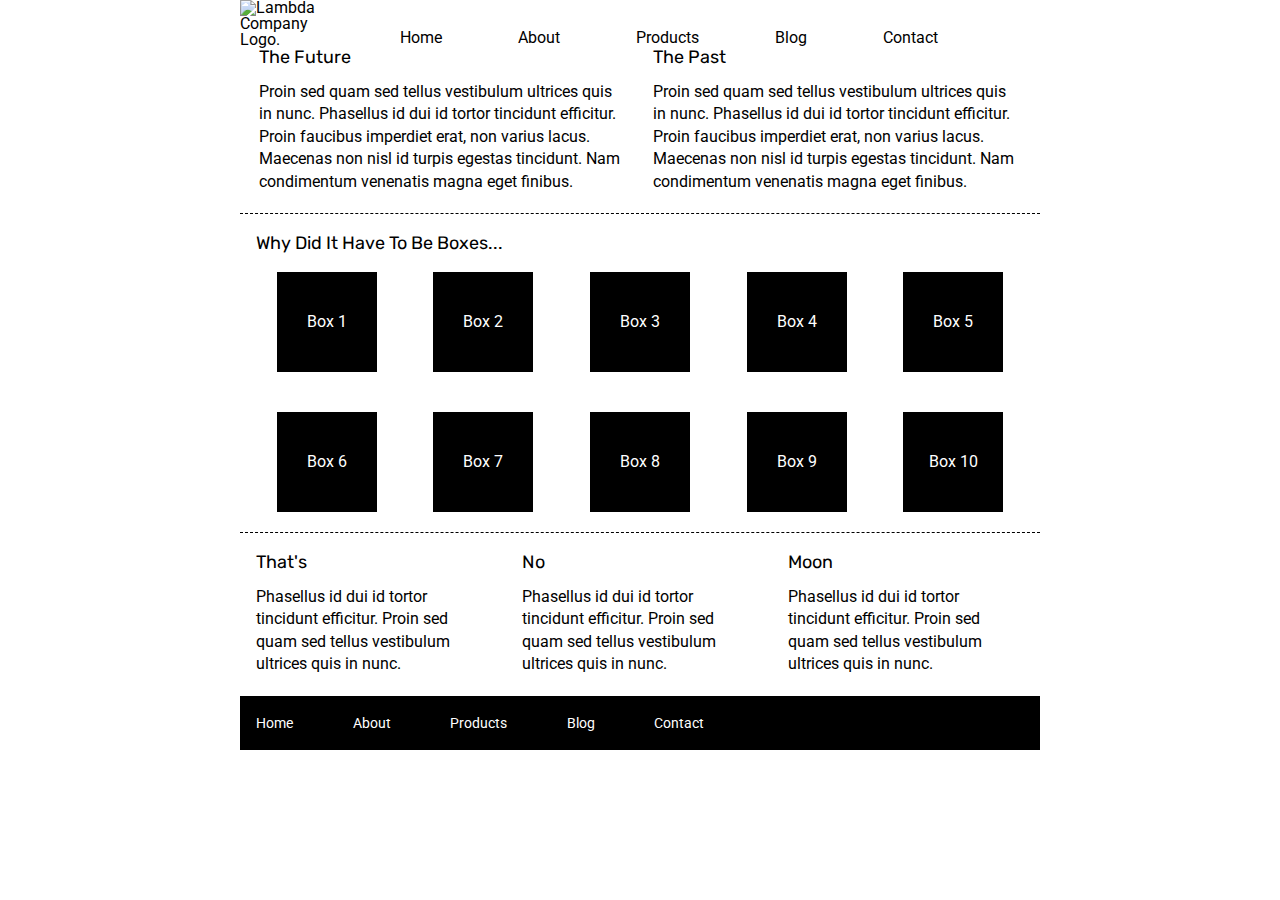
==== index.html @ d151ce4a "added navigation, successfully added logo" ====
<!doctype html>

<html lang="en">
<head>
  <meta charset="utf-8">

  <title>Sprint Challenge - Home</title>

  <link href="https://fonts.googleapis.com/css?family=Roboto|Rubik" rel="stylesheet">
  <link rel="stylesheet" href="css/index.css">

</head>

<body>
    <div class="container">

        <header>
            <nav>
                <a href="#">Home</a>
                <a href="#">About</a>
                <a href="#">Products</a>
                <a href="#">Blog</a>
                <a href="#">Contact</a>

            </nav>
            <img class="lambdalogo" src="img\lambda-black.png" alt="Lambda Company Logo.">
        </header>
            
    
   
        <section class="top-content">
            <div class="text-container">
                <h2>The Future</h2>
                <p>Proin sed quam sed tellus vestibulum ultrices quis in nunc. Phasellus id dui id tortor tincidunt efficitur. Proin faucibus imperdiet erat, non varius lacus. Maecenas non nisl id turpis egestas tincidunt. Nam condimentum venenatis magna eget finibus.</p>
            </div>
            <div class="text-container">
                <h2>The Past</h2>
                <p>Proin sed quam sed tellus vestibulum ultrices quis in nunc. Phasellus id dui id tortor tincidunt efficitur. Proin faucibus imperdiet erat, non varius lacus. Maecenas non nisl id turpis egestas tincidunt. Nam condimentum venenatis magna eget finibus.</p>
            </div>
        </section>
        
        <section class="middle-content">
        
            <h2>Why Did It Have To Be Boxes...</h2>
            
            <div class="boxes">
                <div class="box">Box 1</div>
                <div class="box">Box 2</div>
                <div class="box">Box 3</div>
                <div class="box">Box 4</div>
                <div class="box">Box 5</div>
                <div class="box">Box 6</div>
                <div class="box">Box 7</div>
                <div class="box">Box 8</div>
                <div class="box">Box 9</div>
                <div class="box">Box 10</div>
            </div>
        
        </section>

        <section class="bottom-content">

            <div class="text-container">
                <h2>That's</h2>
                <p>Phasellus id dui id tortor tincidunt efficitur. Proin sed quam sed tellus vestibulum ultrices quis in nunc.</p>
            </div>
            <div class="text-container">
                <h2>No</h2>
                <p>Phasellus id dui id tortor tincidunt efficitur. Proin sed quam sed tellus vestibulum ultrices quis in nunc.</p>
            </div>
            <div class="text-container">
                <h2>Moon</h2>
                <p>Phasellus id dui id tortor tincidunt efficitur. Proin sed quam sed tellus vestibulum ultrices quis in nunc.</p>
            </div>

        </section>
        
        <footer>
            <nav>
                <a href="#">Home</a>
                <a href="#">About</a>
                <a href="#">Products</a>
                <a href="#">Blog</a>
                <a href="#">Contact</a>
            </nav>
        </footer>
    </div><!-- container -->        
</body>
</html>
---- css/index.css ----
/* http://meyerweb.com/eric/tools/css/reset/ 
   v2.0 | 20110126
   License: none (public domain)
*/

html, body, div, span, applet, object, iframe,
h1, h2, h3, h4, h5, h6, p, blockquote, pre,
a, abbr, acronym, address, big, cite, code,
del, dfn, em, img, ins, kbd, q, s, samp,
small, strike, strong, sub, sup, tt, var,
b, u, i, center,
dl, dt, dd, ol, ul, li,
fieldset, form, label, legend,
table, caption, tbody, tfoot, thead, tr, th, td,
article, aside, canvas, details, embed, 
figure, figcaption, footer, header, hgroup, 
menu, nav, output, ruby, section, summary,
time, mark, audio, video {
	margin: 0;
	padding: 0;
	border: 0;
	font-size: 100%;
	font: inherit;
	vertical-align: baseline;
}
/* HTML5 display-role reset for older browsers */
article, aside, details, figcaption, figure, 
footer, header, hgroup, menu, nav, section {
	display: block;
}
body {
	line-height: 1;
}
ol, ul {
	list-style: none;
}
blockquote, q {
	quotes: none;
}
blockquote:before, blockquote:after,
q:before, q:after {
	content: '';
	content: none;
}
table {
	border-collapse: collapse;
	border-spacing: 0;
}

* {
    box-sizing: border-box;
}

html, body {
    height: 100%;
    font-family: 'Roboto', sans-serif;
}

h1, h2, h3, h4, h5 {
    font-size: 18px;
    margin-bottom: 15px;
    font-family: 'Rubik', sans-serif;
}

p {
    line-height: 1.4;
}

.container {
    width: 800px;
    margin: 0 auto;
}

header{
    display:flex;
    width:50%;
    flex-direction:row-reverse;
    
}

header nav{
    display:flex;
    justify-content:space-between;
    width:45%;
    margin-top: 30px;
    margin-right: 60px;
    
}

header nav a{
    margin-right: 76px;
    color: black;
    text-decoration:none;
    
}

header .lambdalogo{
    display:flex;
    justify-content:flex-start;
    margin-right:50px;
}

.top-content {
    display: flex;
    flex-wrap: wrap;
    justify-content: space-evenly;
    margin-bottom: 20px;
    border-bottom: 1px dashed black;
}

.top-content .text-container {
    width: 48%;
    padding: 0 1%;
    padding-bottom: 20px;  
}

.middle-content {
    margin-bottom: 20px;
    border-bottom: 1px dashed black;
}

.middle-content h2 {
    padding: 0 2%;
    margin-bottom: 0;
}

.middle-content .boxes {
    display: flex;
    flex-wrap: wrap;
    justify-content: space-evenly;
}

.middle-content .boxes .box {
    width: 12.5%;
    height: 100px;
    background: black;
    margin: 20px 2.5%;
    color: white;
    display: flex;
    align-items: center;
    justify-content: center;
}

.bottom-content {
    display: flex;
    margin: 0 2% 20px;
    justify-content: space-around;
}

.bottom-content .text-container {
    padding-right: 4%;
}

.bottom-content .text-container:last-child {
    padding-right: 0;
}

footer {
    width: 100%;
    background: black;
}

footer nav {
    width: 60%;
    display: flex;
    justify-content: space-between;
    align-items: center;
    padding: 20px 2%;
    font-size: 14px;
}

footer nav a {
    color: white;
    text-decoration: none;
}
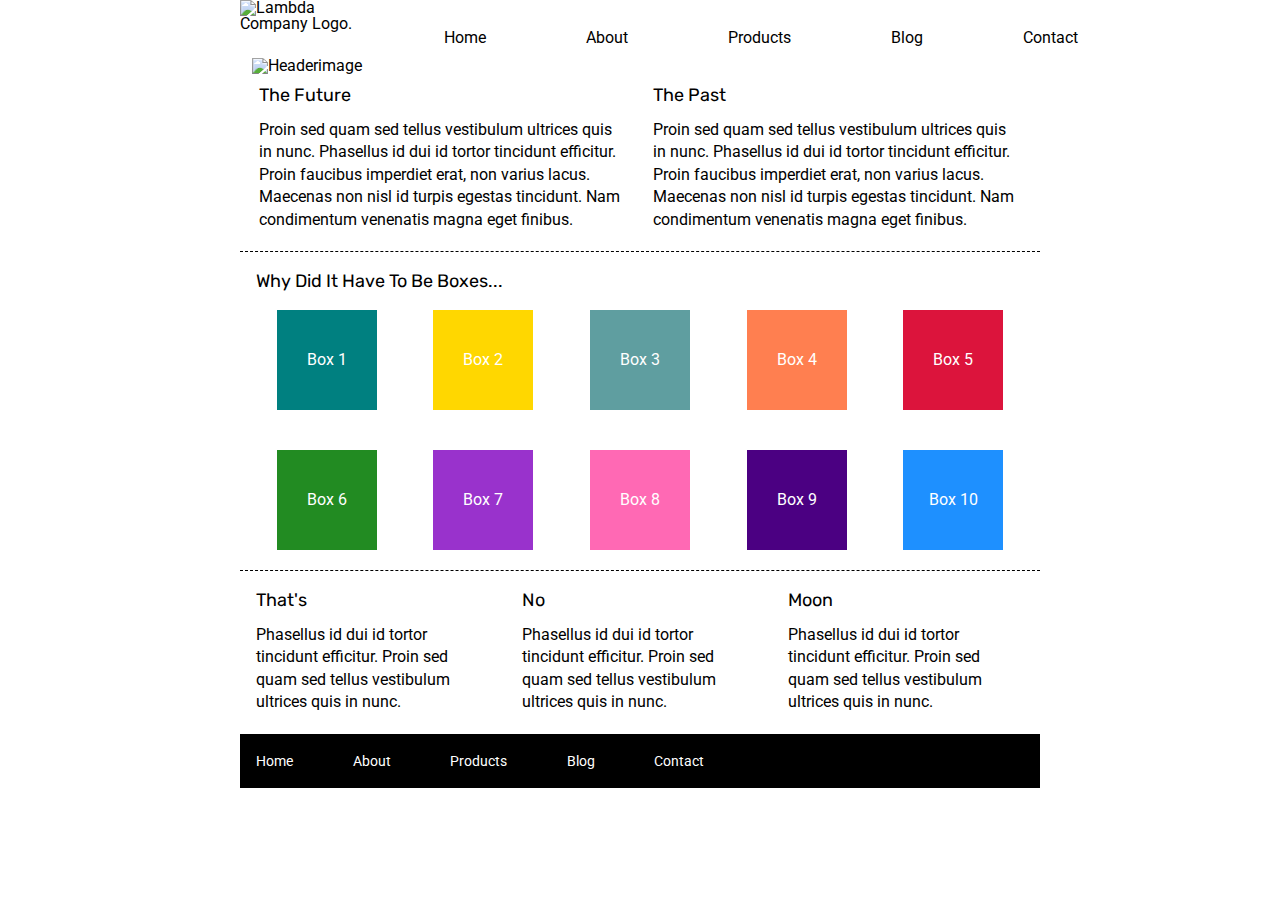
==== commit 1a6dd0be: "added colors to boxes and added header image" ====
--- a/index.html
+++ b/index.html
@@ -17,7 +17,7 @@
         <header>
             <nav>
                 <a href="#">Home</a>
-                <a href="#">About</a>
+                <a href="about.html">About</a>
                 <a href="#">Products</a>
                 <a href="#">Blog</a>
                 <a href="#">Contact</a>
@@ -25,7 +25,7 @@
             </nav>
             <img class="lambdalogo" src="img\lambda-black.png" alt="Lambda Company Logo.">
         </header>
-            
+            <img class="headerimage" src="img\jumbo.jpg" alt="Headerimage">
     
    
         <section class="top-content">
@@ -44,16 +44,16 @@
             <h2>Why Did It Have To Be Boxes...</h2>
             
             <div class="boxes">
-                <div class="box">Box 1</div>
-                <div class="box">Box 2</div>
-                <div class="box">Box 3</div>
-                <div class="box">Box 4</div>
-                <div class="box">Box 5</div>
-                <div class="box">Box 6</div>
-                <div class="box">Box 7</div>
-                <div class="box">Box 8</div>
-                <div class="box">Box 9</div>
-                <div class="box">Box 10</div>
+                <div class="box box1">Box 1</div>
+                <div class="box box2">Box 2</div>
+                <div class="box box3">Box 3</div>
+                <div class="box box4">Box 4</div>
+                <div class="box box5">Box 5</div>
+                <div class="box box6">Box 6</div>
+                <div class="box box7">Box 7</div>
+                <div class="box box8">Box 8</div>
+                <div class="box box9">Box 9</div>
+                <div class="box box10">Box 10</div>
             </div>
         
         </section>
--- a/css/index.css
+++ b/css/index.css
@@ -73,7 +73,7 @@
 
 header{
     display:flex;
-    width:50%;
+    width:60%;
     flex-direction:row-reverse;
     
 }
@@ -88,7 +88,7 @@
 }
 
 header nav a{
-    margin-right: 76px;
+    margin-right: 100px;
     color: black;
     text-decoration:none;
     
@@ -97,9 +97,14 @@
 header .lambdalogo{
     display:flex;
     justify-content:flex-start;
-    margin-right:50px;
-}
-
+    margin-right:75px;
+}
+
+.headerimage{
+    display:flex;
+    align-items:center;
+    margin:1.5%;
+}
 .top-content {
     display: flex;
     flex-wrap: wrap;
@@ -141,6 +146,46 @@
     justify-content: center;
 }
 
+.middle-content .boxes .box1{
+    background: teal;
+}
+
+.middle-content .boxes .box2{
+    background:gold;
+}
+.middle-content .boxes .box3{
+    background:cadetblue;
+}
+
+.middle-content .boxes .box4{
+    background:coral;
+}
+
+.middle-content .boxes .box5{
+    background:crimson;
+}
+
+.middle-content .boxes .box6{
+    background:forestgreen;
+}
+
+.middle-content .boxes .box7{
+    background:darkorchid;
+}
+
+.middle-content .boxes .box8{
+    background:hotpink;
+}
+
+.middle-content .boxes .box9{
+    background:indigo;
+}
+
+.middle-content .boxes .box10{
+    background:dodgerblue;
+}
+
+
 .bottom-content {
     display: flex;
     margin: 0 2% 20px;
